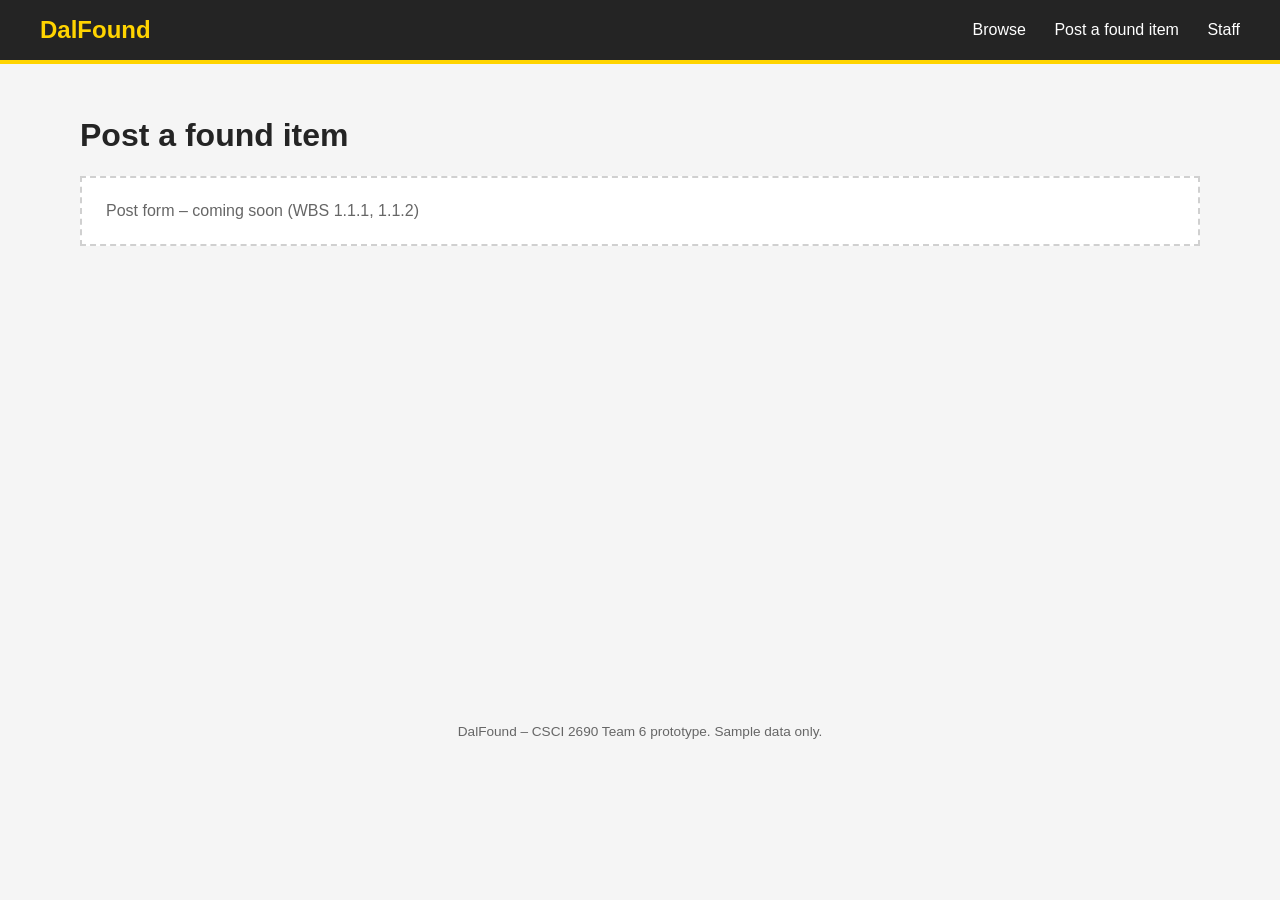
==== post.html @ 583077d6 "Add site skeleton: pages, nav, shared CSS, set lists" ====
<!DOCTYPE html>
<html lang="en">
<head>
  <meta charset="UTF-8">
  <meta name="viewport" content="width=device-width, initial-scale=1.0">
  <title>DalFound – Post a found item</title>
  <link rel="stylesheet" href="css/style.css">
</head>
<body>
  <header class="site-header">
    <a class="logo" href="index.html">DalFound</a>
    <nav>
      <a href="index.html">Browse</a>
      <a href="post.html">Post a found item</a>
      <a href="staff.html">Staff</a>
    </nav>
  </header>

  <main>
    <h1>Post a found item</h1>
    <p class="placeholder">Post form – coming soon (WBS 1.1.1, 1.1.2)</p>
    <!-- Feature code for this page goes here -->
  </main>

  <footer class="site-footer">
    <p>DalFound – CSCI 2690 Team 6 prototype. Sample data only.</p>
  </footer>

  <script type="module" src="js/post.js"></script>
</body>
</html>
---- css/style.css ----
/* Shared styles for every DalFound page. Desktop only (1366px and wider). */

:root {
  --dal-gold: #ffd400;
  --dark: #242424;
  --light: #f5f5f5;
  --border: #d0d0d0;
}

* { box-sizing: border-box; }

body {
  margin: 0;
  font-family: Arial, Helvetica, sans-serif;
  color: var(--dark);
  background: var(--light);
}

.site-header {
  display: flex;
  justify-content: space-between;
  align-items: center;
  padding: 16px 40px;
  background: var(--dark);
  border-bottom: 4px solid var(--dal-gold);
}

.site-header .logo {
  color: var(--dal-gold);
  font-size: 1.5rem;
  font-weight: bold;
  text-decoration: none;
}

.site-header nav a {
  color: white;
  margin-left: 24px;
  text-decoration: none;
}

.site-header nav a:hover { text-decoration: underline; }

main {
  max-width: 1200px;
  margin: 0 auto;
  padding: 32px 40px;
  min-height: 70vh;
}

.placeholder {
  padding: 24px;
  border: 2px dashed var(--border);
  background: white;
  color: #666;
}

.site-footer {
  text-align: center;
  padding: 16px;
  color: #666;
  font-size: 0.85rem;
}
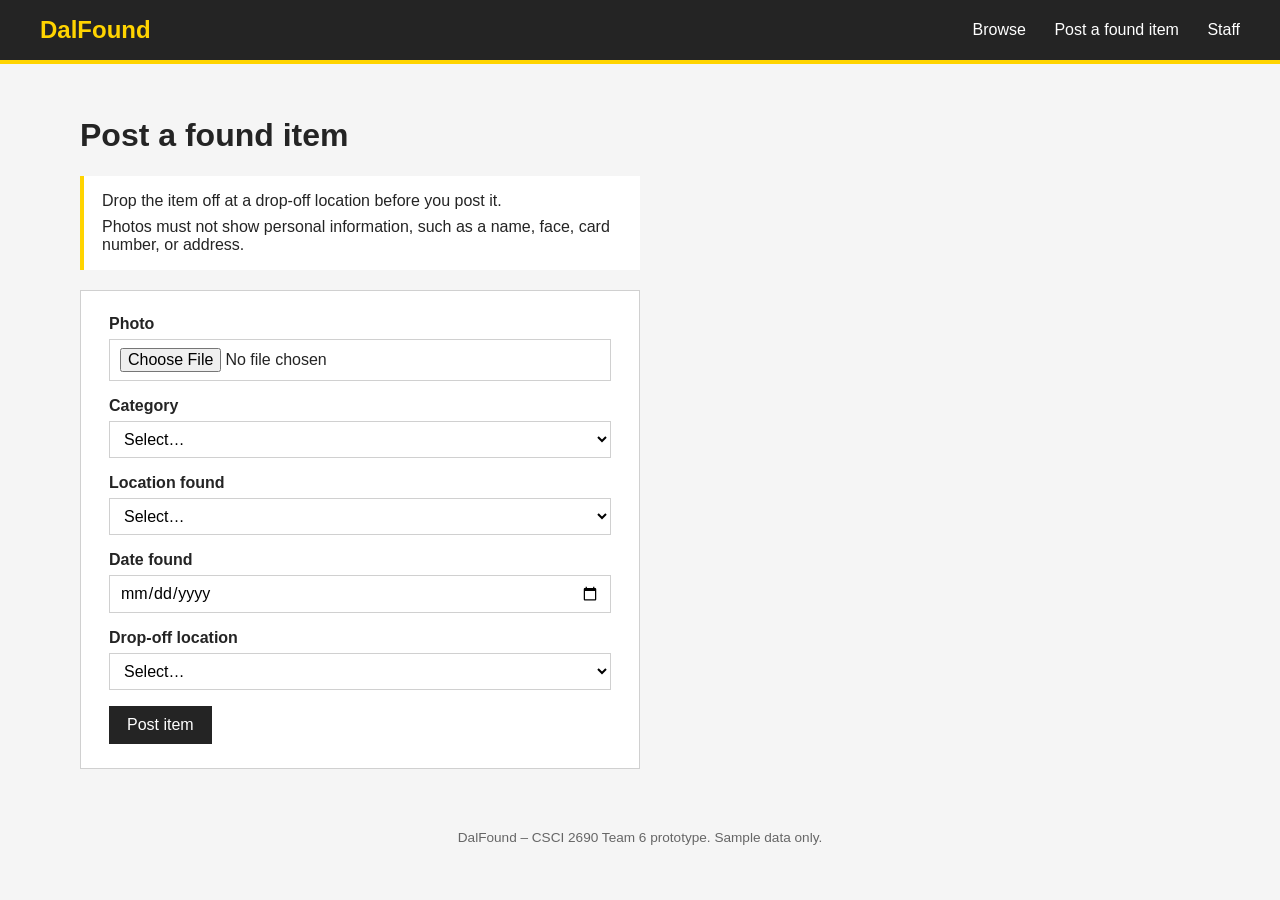
==== commit e1879390: "Add the found-item post form and its checks." ====
--- a/post.html
+++ b/post.html
@@ -18,8 +18,42 @@
 
   <main>
     <h1>Post a found item</h1>
-    <p class="placeholder">Post form – coming soon (WBS 1.1.1, 1.1.2)</p>
-    <!-- Feature code for this page goes here -->
+
+    <div class="reminders">
+      <p>Drop the item off at a drop-off location before you post it.</p>
+      <p>Photos must not show personal information, such as a name, face, card number, or address.</p>
+    </div>
+
+    <form id="post-form" class="post-form" novalidate>
+      <p id="form-message" class="form-message" hidden></p>
+
+      <div class="form-field">
+        <label for="photo">Photo</label>
+        <input id="photo" name="photo" type="file" accept=".jpg,.jpeg,.png,image/jpeg,image/png">
+      </div>
+
+      <div class="form-field">
+        <label for="category">Category</label>
+        <select id="category" name="category"></select>
+      </div>
+
+      <div class="form-field">
+        <label for="location-found">Location found</label>
+        <select id="location-found" name="locationFound"></select>
+      </div>
+
+      <div class="form-field">
+        <label for="date-found">Date found</label>
+        <input id="date-found" name="dateFound" type="date">
+      </div>
+
+      <div class="form-field">
+        <label for="drop-off">Drop-off location</label>
+        <select id="drop-off" name="dropOff"></select>
+      </div>
+
+      <button type="submit">Post item</button>
+    </form>
   </main>
 
   <footer class="site-footer">
--- a/css/style.css
+++ b/css/style.css
@@ -54,6 +54,74 @@
   color: #666;
 }
 
+.reminders {
+  max-width: 560px;
+  margin-bottom: 20px;
+  padding: 16px 18px;
+  background: white;
+  border-left: 4px solid var(--dal-gold);
+}
+
+.reminders p {
+  margin: 0 0 8px;
+}
+
+.reminders p:last-child { margin-bottom: 0; }
+
+.post-form {
+  max-width: 560px;
+  padding: 24px 28px;
+  background: white;
+  border: 1px solid var(--border);
+}
+
+.form-field {
+  display: flex;
+  flex-direction: column;
+  margin-bottom: 16px;
+}
+
+.form-field label {
+  margin-bottom: 6px;
+  font-weight: bold;
+}
+
+.form-field input,
+.form-field select {
+  padding: 8px 10px;
+  border: 1px solid var(--border);
+  font: inherit;
+  background: white;
+}
+
+.form-message {
+  margin: 0 0 16px;
+  padding: 12px;
+}
+
+.form-message.error {
+  background: #fde8e8;
+  border: 1px solid #c0392b;
+  color: #8b1e1e;
+}
+
+.form-message.ready {
+  background: #e8f6e8;
+  border: 1px solid #1e7a3a;
+  color: #145c2a;
+}
+
+.post-form button {
+  padding: 10px 18px;
+  border: none;
+  background: var(--dark);
+  color: white;
+  font: inherit;
+  cursor: pointer;
+}
+
+.post-form button:hover { background: #000; }
+
 .site-footer {
   text-align: center;
   padding: 16px;
